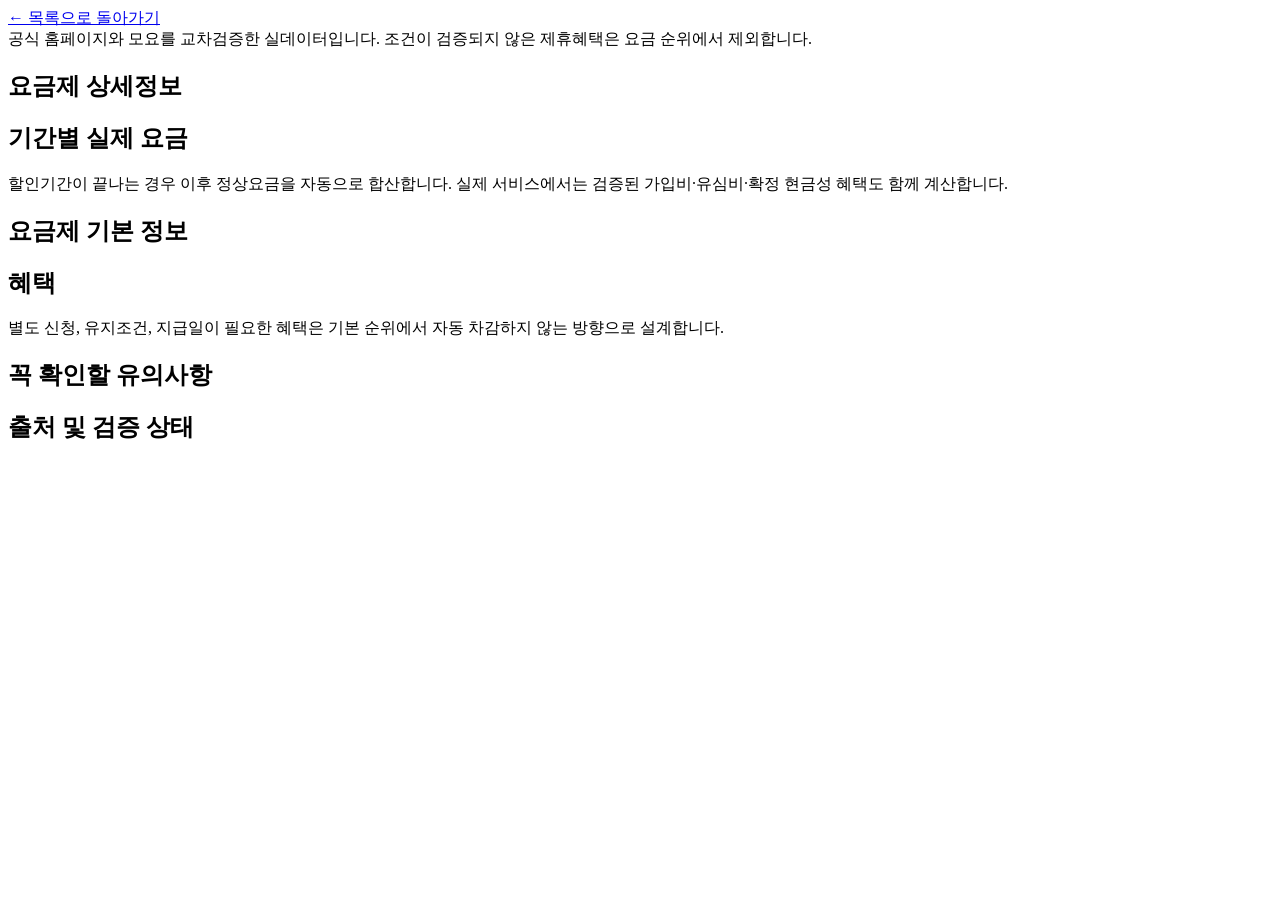
==== detail.html @ 8f7a19d1 "Publish detail.html preview asset" ====
<!doctype html><html lang="ko"><head><meta charset="utf-8"><meta name="viewport" content="width=device-width,initial-scale=1"><title>요금제 상세정보</title><link rel="stylesheet" href="./styles.css"></head><body>
<main class="wrap">
<a class="back" id="backLink" href="./index.html">← 목록으로 돌아가기</a>
<article class="post" id="post">
  <div class="demo live">공식 홈페이지와 모요를 교차검증한 실데이터입니다. 조건이 검증되지 않은 제휴혜택은 요금 순위에서 제외합니다.</div>
  <header class="post-head">
    <div class="crumb" id="crumb"></div>
    <h1 id="title">요금제 상세정보</h1>
    <div class="post-sub" id="subtitle"></div>
    <div class="chips" id="chips"></div>
  </header>

  <section class="section">
    <h2>기간별 실제 요금</h2>
    <div class="metrics" id="costMetrics"></div>
    <p class="disclaimer">할인기간이 끝나는 경우 이후 정상요금을 자동으로 합산합니다. 실제 서비스에서는 검증된 가입비·유심비·확정 현금성 혜택도 함께 계산합니다.</p>
  </section>

  <section class="section">
    <h2>요금제 기본 정보</h2>
    <div class="spec-table" id="specTable"></div>
  </section>

  <section class="section">
    <h2>혜택</h2>
    <div class="callout good" id="benefit"></div>
    <p class="disclaimer">별도 신청, 유지조건, 지급일이 필요한 혜택은 기본 순위에서 자동 차감하지 않는 방향으로 설계합니다.</p>
  </section>

  <section class="section">
    <h2>꼭 확인할 유의사항</h2>
    <div class="callout warn" id="warning"></div>
    <div class="spec-table" id="conditionTable" style="margin-top:12px"></div>
  </section>

  <section class="section">
    <h2>출처 및 검증 상태</h2>
    <div class="spec-table" id="verification"></div>
    <div class="cta-row" id="sourceLinks"></div>
  </section>
</article>
</main>
<script src="./data.live.js"></script>
<script>
(()=>{"use strict";
const D=window.PLAN_FINDER_DATA, q=new URLSearchParams(location.search), id=q.get("id"), p=D.rows.find(x=>x.id===id), $=x=>document.getElementById(x), won=n=>new Intl.NumberFormat("ko-KR").format(n)+"원";
const total=(plan,m)=>{
  if(plan.costs&&Number.isFinite(plan.costs[String(m)]))return plan.costs[String(m)];
  if(plan.lifetime||plan.months==null)return plan.promo*m;
  return Math.min(m,plan.months)*plan.promo+Math.max(0,m-plan.months)*plan.after;
};
const selected=[3,6,12].includes(Number(q.get("months")))?Number(q.get("months")):3;
const backParams=new URLSearchParams();["profile","network","voice","sms","speed","brand","months"].forEach(k=>{if(q.has(k))backParams.set(k,q.get(k))});$("backLink").href="./index.html"+(backParams.toString()?"?"+backParams.toString():"");
if(!p){$("post").innerHTML='<div class="empty">요금제를 찾을 수 없습니다.<br><br><a class="btn" href="./index.html">목록으로 이동</a></div>';return}
document.title=p.name+" · 상세정보";
$("crumb").textContent=p.brand+" · "+p.network+"망 · "+(p.technology||"")+" · 요금제 상세";
$("title").textContent=p.name;
const dataText=(p.dataLabel||p.data+"GB"+(p.daily?" + 매일 "+p.daily+"GB":""))+(p.qos?" 소진 후 최대 "+p.qos+"Mbps":"");
const priceText=p.lifetime?"평생 월 "+won(p.promo):(p.ongoing||p.months==null)?"월 "+won(p.promo):"현재 할인요금 월 "+won(p.promo)+" · "+p.months+"개월 할인";
$("subtitle").textContent=dataText+" · "+priceText;
const voiceChip=p.voice==null?"통화 확인 필요":p.voice==="unlimited"?"통화 무제한":"통화 "+p.voice+"분";const smsChip=p.sms==null?"문자 확인 필요":p.sms==="unlimited"?"문자 무제한":"문자 "+p.sms+"건";const chipTexts=[p.network+"망",p.technology||"",p.category==="capped"?"데이터 제공량형":"데이터 무제한 계열",voiceChip,smsChip].filter(Boolean);
chipTexts.forEach(t=>{const s=document.createElement("span");s.className="chip";s.textContent=t;$("chips").append(s)});
[3,6,12].forEach(m=>{const box=document.createElement("div");box.className="metric"+(m===selected?" primary":"");box.innerHTML="<span>"+m+"개월 총요금"+(m===selected?" · 현재 선택":"")+"</span><strong>"+won(total(p,m))+"</strong>";$("costMetrics").append(box)});
function row(root,key,value){const a=document.createElement("div");a.className="key";a.textContent=key;const b=document.createElement("div");b.textContent=value;root.append(a,b)}
row($("specTable"),"현재 월요금",won(p.promo));
row($("specTable"),"할인 유지기간",p.lifetime?"평생":(p.ongoing||p.months==null)?"별도 할인기간 없음":p.months+"개월");
row($("specTable"),"할인 종료 후",p.lifetime?"평생 동일":(p.ongoing||p.months==null)?"동일 요금":won(p.after)+"/월");
row($("specTable"),"데이터",dataText);
row($("specTable"),"통화",p.voice==null?"세부 제공량 확인 필요":p.voice==="unlimited"?"무제한":p.voice+"분");
row($("specTable"),"문자",p.sms==null?"세부 제공량 확인 필요":p.sms==="unlimited"?"무제한":p.sms+"건");
if(p.additionalVoice)row($("specTable"),"영상/부가통화",p.additionalVoice+"분");
if(p.wifiFree)row($("specTable"),"Wi-Fi","무료");
$("benefit").textContent=(p.advertisedEffectivePrice!=null?"공식 광고상 혜택 체감가 월 "+won(p.advertisedEffectivePrice)+" · 순위 미반영 · ":"")+p.benefit;
$("warning").textContent="⚠ "+p.warning;
row($("conditionTable"),"요금 할인 조건",(p.priceConditionBadges&&p.priceConditionBadges.length)?p.priceConditionBadges.join(" · "):p.activation);
row($("conditionTable"),"혜택 조건",(p.benefitConditionBadges&&p.benefitConditionBadges.length)?p.benefitConditionBadges.join(" · "):(p.benefitLines&&p.benefitLines.length?"상세조건 추가 검증 필요":"별도 제휴혜택 없음"));
row($("conditionTable"),"혜택 반영 원칙",p.benefitEffectiveCostEligible?"검증된 확정혜택만 비용에 반영":"상품권·포인트·제휴할인은 기본 순위 비용에서 차감하지 않음");
row($("verification"),"현재 상태",p.verification);
if(p.detailVerified)row($("verification"),"상세조건","공식 상세페이지 조건 검증 완료");
row($("verification"),"비교 기준","공식 요금·할인기간·할인 종료 후 요금");
const mx=p.moyoCrosscheck||{};const moyoText=!mx.matched?"모요 매칭 없음/추가 확인 필요":mx.priceStatus==="agree"?"모요와 가격·할인기간 일치":("모요와 차이 있음 ("+(mx.priceDiffs||[]).join(", ")+")");row($("verification"),"모요 교차검증",moyoText);
row($("verification"),"마지막 수집",D.updatedAt||"확인 중");
const sourceRoot=$("sourceLinks");const links=p.outboundLinks||[];links.forEach(link=>{const a=document.createElement("a");a.className="btn"+(link.source==="official"?" primary":"");a.href=link.url;a.target="_blank";a.rel="noopener noreferrer";a.textContent=link.label+" ↗";sourceRoot.append(a)});if(!links.some(x=>x.source==="ajung")){const s=document.createElement("span");s.className="btn disabled";s.textContent="아정당 동일 요금제 확인 중";sourceRoot.append(s)}
})();
</script></body></html>
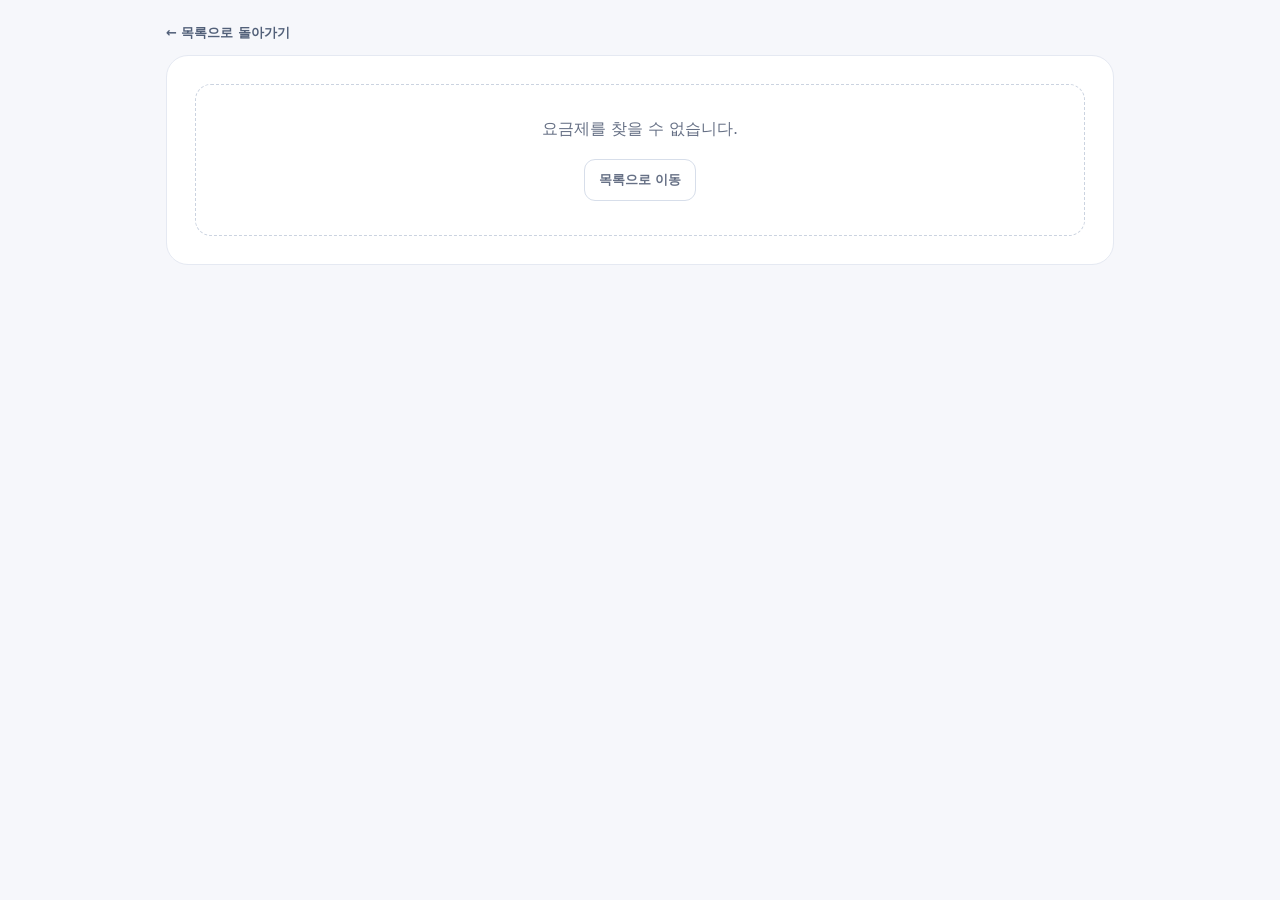
==== commit be5a7a30: "Show specification conflicts and verify preview before deployment" ====
--- a/detail.html
+++ b/detail.html
@@ -13,7 +13,7 @@
   <section class="section">
     <h2>기간별 실제 요금</h2>
     <div class="metrics" id="costMetrics"></div>
-    <p class="disclaimer">할인기간이 끝나는 경우 이후 정상요금을 자동으로 합산합니다. 실제 서비스에서는 검증된 가입비·유심비·확정 현금성 혜택도 함께 계산합니다.</p>
+    <p class="disclaimer">할인기간이 끝나는 경우 이후 정상요금을 자동으로 합산합니다. 검증된 초기비용만 합산하며, 미확인 유심비·가입비는 포함되지 않을 수 있습니다. 상품권·포인트·제휴혜택은 총요금에서 차감하지 않습니다.</p>
   </section>
 
   <section class="section">
@@ -24,7 +24,7 @@
   <section class="section">
     <h2>혜택</h2>
     <div class="callout good" id="benefit"></div>
-    <p class="disclaimer">별도 신청, 유지조건, 지급일이 필요한 혜택은 기본 순위에서 자동 차감하지 않는 방향으로 설계합니다.</p>
+    <p class="disclaimer">혜택은 요금과 별도로 표시합니다. 신청 여부·회선 유지조건·지급일은 가입 전 공식 페이지에서 확인하세요.</p>
   </section>
 
   <section class="section">
@@ -74,12 +74,14 @@
 $("warning").textContent="⚠ "+p.warning;
 row($("conditionTable"),"요금 할인 조건",(p.priceConditionBadges&&p.priceConditionBadges.length)?p.priceConditionBadges.join(" · "):p.activation);
 row($("conditionTable"),"혜택 조건",(p.benefitConditionBadges&&p.benefitConditionBadges.length)?p.benefitConditionBadges.join(" · "):(p.benefitLines&&p.benefitLines.length?"상세조건 추가 검증 필요":"별도 제휴혜택 없음"));
-row($("conditionTable"),"혜택 반영 원칙",p.benefitEffectiveCostEligible?"검증된 확정혜택만 비용에 반영":"상품권·포인트·제휴할인은 기본 순위 비용에서 차감하지 않음");
+row($("conditionTable"),"혜택 반영 원칙","상품권·포인트·제휴할인은 총요금에서 차감하지 않음");
 row($("verification"),"현재 상태",p.verification);
 if(p.detailVerified)row($("verification"),"상세조건","공식 상세페이지 조건 검증 완료");
 row($("verification"),"비교 기준","공식 요금·할인기간·할인 종료 후 요금");
-const mx=p.moyoCrosscheck||{};const moyoText=!mx.matched?"모요 매칭 없음/추가 확인 필요":mx.priceStatus==="agree"?"모요와 가격·할인기간 일치":("모요와 차이 있음 ("+(mx.priceDiffs||[]).join(", ")+")");row($("verification"),"모요 교차검증",moyoText);
+const mx=p.moyoCrosscheck||{};const moyoText=!mx.matched?"모요 매칭 없음/추가 확인 필요":mx.priceStatus==="agree"?"모요와 가격·할인기간 일치":("모요와 차이 있음 ("+(mx.priceDiffs||[]).join(", ")+")");row($("verification"),"모요 가격 비교",moyoText);
+const specLabels={qos_mbps:"데이터 소진 후 속도",base_data_gb:"기본 데이터",daily_gb:"매일 데이터",voice:"통화",sms:"문자"};
+if((mx.specDiffs||[]).length)row($("verification"),"사양 검토 필요",mx.specDiffs.map(k=>specLabels[k]||"제공 사양").join(" · ")+" 차이 · 공식 정보를 기준으로 표시");
 row($("verification"),"마지막 수집",D.updatedAt||"확인 중");
-const sourceRoot=$("sourceLinks");const links=p.outboundLinks||[];links.forEach(link=>{const a=document.createElement("a");a.className="btn"+(link.source==="official"?" primary":"");a.href=link.url;a.target="_blank";a.rel="noopener noreferrer";a.textContent=link.label+" ↗";sourceRoot.append(a)});if(!links.some(x=>x.source==="ajung")){const s=document.createElement("span");s.className="btn disabled";s.textContent="아정당 동일 요금제 확인 중";sourceRoot.append(s)}
+const sourceRoot=$("sourceLinks");const links=p.outboundLinks||[];links.forEach(link=>{const a=document.createElement("a");a.className="btn"+(link.source==="official"?" primary":"");a.href=link.url;a.target="_blank";a.rel="noopener noreferrer";a.textContent=link.label+" ↗";sourceRoot.append(a)});
 })();
-</script></body></html>+</script></body></html>
--- a/styles.css
+++ b/styles.css
@@ -0,0 +1,8 @@
+:root{--ink:#111827;--muted:#667085;--line:#e5e9f2;--bg:#f6f7fb;--brand:#26377d;--soft:#eef2ff;--warn:#fff7ed;--good:#eefbf5}
+*{box-sizing:border-box}body{margin:0;font-family:Pretendard,system-ui,-apple-system,"Segoe UI",sans-serif;background:var(--bg);color:var(--ink)}a{color:inherit;text-decoration:none}button,select{font:inherit}
+.wrap{width:min(100%,980px);margin:auto;padding:22px 16px 72px}.hero,.panel,.post{background:#fff;border:1px solid var(--line);border-radius:22px}.hero{padding:28px 30px;background:linear-gradient(120deg,#f0f4ff,#fff 75%)}.eyebrow{font-size:12px;font-weight:900;color:#5364b4;letter-spacing:.06em}.hero h1{font-size:29px;line-height:1.35;letter-spacing:-.04em;margin:8px 0}.hero p{font-size:14px;color:#526079;line-height:1.65;margin:0}.demo{margin-top:15px;background:#fff5df;border:1px solid #f2d79d;color:#81560e;padding:10px 13px;border-radius:11px;font-size:12px;font-weight:750}.demo.live{background:#eefbf5;border-color:#bfe9d4;color:#145638}
+.panel{padding:19px;margin-top:16px}.top-filters{display:grid;grid-template-columns:minmax(0,1fr) 245px;gap:12px;align-items:end}.field label{display:block;font-size:12px;font-weight:800;color:var(--muted);margin-bottom:6px}select{width:100%;border:1px solid #d7deea;border-radius:11px;padding:11px 13px;background:#fff;font-weight:750}.periods{display:flex;background:#f1f3f8;padding:4px;border-radius:11px;gap:4px}.period{flex:1;border:0;background:transparent;padding:9px 5px;border-radius:8px;color:#64748b;font-weight:850;cursor:pointer}.period.active{background:var(--brand);color:#fff}.extras{margin-top:11px}.extras summary{cursor:pointer;color:#394eb5;font-size:13px;font-weight:800}.advanced{display:grid;grid-template-columns:repeat(4,minmax(0,1fr));gap:9px;margin-top:10px}.note{font-size:12px;line-height:1.6;color:var(--muted);margin-top:11px}
+.heading{display:flex;justify-content:space-between;align-items:center;gap:10px;margin:22px 3px 11px;flex-wrap:wrap}.heading h2{font-size:19px;margin:0}.heading span{font-size:12px;color:var(--muted)}
+.results{display:grid;gap:9px}.result-link{display:block;background:#fff;border:1px solid var(--line);border-radius:16px;padding:16px 17px;box-shadow:0 4px 13px rgba(17,24,39,.025);transition:.16s}.result-link:hover{border-color:#c7d0ea;transform:translateY(-1px)}.mainline{display:grid;grid-template-columns:38px 58px minmax(0,1fr) auto 22px;align-items:center;gap:12px}.rank{width:38px;height:38px;border-radius:11px;display:grid;place-items:center;background:var(--soft);color:#3949ab;font-weight:900}.plan-thumb{width:58px;height:58px;border-radius:13px;display:grid;place-items:center;text-align:center;padding:5px;background:#f3f5f9;border:1px solid #e7ebf2;color:#475569;font-size:11px;font-weight:900;line-height:1.25}.plan-thumb.oliveyoung{background:#f3fbe8;color:#365314}.plan-thumb.cu{background:#f5f3ff;color:#5b21b6}.plan-thumb.millie{background:#fff7ed;color:#9a3412}.plan-thumb.npay{background:#ecfdf3;color:#166534}.plan-thumb.daiso{background:#eff6ff;color:#1d4ed8}.plan-thumb.starbucks{background:#ecfdf5;color:#065f46}.plan-thumb.cgv{background:#fff1f2;color:#be123c}.plan-thumb.ediya{background:#eef2ff;color:#3730a3}.plan-thumb.book{background:#fefce8;color:#854d0e}.provider{font-size:12px;color:var(--muted);font-weight:750}.verify-mini{display:inline-flex;margin-left:7px;padding:2px 6px;border-radius:999px;font-size:10px;font-weight:850;vertical-align:1px}.verify-mini.ok{background:#eefbf5;color:#145638}.verify-mini.diff{background:#fff7ed;color:#9a5b08}.planname{font-size:16px;font-weight:900;line-height:1.5;margin:3px 0}.specs{font-size:12px;color:#5b6472;line-height:1.5}.price{text-align:right;min-width:150px}.price small{font-size:11px;color:var(--muted);display:block}.price strong{font-size:22px;letter-spacing:-.04em}.price span{display:block;font-size:12px;color:var(--muted);margin-top:3px}.arrow{font-size:21px;color:#94a3b8}.empty{background:#fff;border:1px dashed #cbd3e0;border-radius:16px;padding:34px;text-align:center;color:var(--muted)}
+.back{display:inline-flex;align-items:center;gap:6px;margin:2px 0 13px;font-size:13px;color:#526079;font-weight:800}.post{padding:28px}.post-head{border-bottom:1px solid var(--line);padding-bottom:20px}.crumb{font-size:12px;color:#667085;font-weight:750}.post h1{font-size:28px;line-height:1.35;letter-spacing:-.035em;margin:8px 0}.post-sub{font-size:14px;color:#526079;line-height:1.65}.chips{display:flex;flex-wrap:wrap;gap:6px;margin-top:13px}.chip{font-size:12px;background:#f2f5fa;padding:6px 9px;border-radius:999px;font-weight:750}.section{padding:22px 0;border-bottom:1px solid var(--line)}.section:last-child{border-bottom:0}.section h2{font-size:18px;margin:0 0 13px}.metrics{display:grid;grid-template-columns:repeat(3,1fr);gap:9px}.metric{background:#f6f8fb;border-radius:13px;padding:13px}.metric span{font-size:11px;color:var(--muted);display:block}.metric strong{display:block;font-size:19px;margin-top:5px}.metric.primary{background:#eef2ff}.metric.primary strong{color:#26377d}.spec-table{display:grid;grid-template-columns:150px 1fr;border-top:1px solid var(--line)}.spec-table div{padding:11px 3px;border-bottom:1px solid var(--line);font-size:13px}.spec-table .key{color:#667085;font-weight:750}.callout{padding:14px 15px;border-radius:13px;font-size:13px;line-height:1.65}.callout.warn{background:var(--warn);color:#86570f}.callout.good{background:var(--good);color:#145638}.cta-row{display:flex;gap:8px;flex-wrap:wrap;margin-top:14px}.btn{display:inline-flex;justify-content:center;align-items:center;border:1px solid #d7deea;border-radius:11px;padding:11px 14px;background:#fff;font-size:13px;font-weight:850}.btn.primary{background:#111827;color:#fff;border-color:#111827}.btn.disabled{color:#94a3b8;background:#f8fafc;cursor:default}.disclaimer{font-size:11px;color:var(--muted);line-height:1.7;margin-top:15px}
+@media(max-width:650px){.wrap{padding:11px 11px 48px}.hero{padding:22px 18px}.hero h1{font-size:24px}.panel{padding:15px}.top-filters{grid-template-columns:1fr}.advanced{grid-template-columns:1fr 1fr}.mainline{grid-template-columns:31px 48px minmax(0,1fr) 18px}.rank{width:31px;height:31px}.plan-thumb{width:48px;height:48px;font-size:10px}.price{grid-column:3;text-align:left;min-width:0;border-top:1px solid #f0f2f6;padding-top:8px;margin-top:3px}.arrow{grid-column:4;grid-row:1/3}.post{padding:20px 17px}.post h1{font-size:24px}.metrics{grid-template-columns:1fr}.spec-table{grid-template-columns:110px 1fr}}
